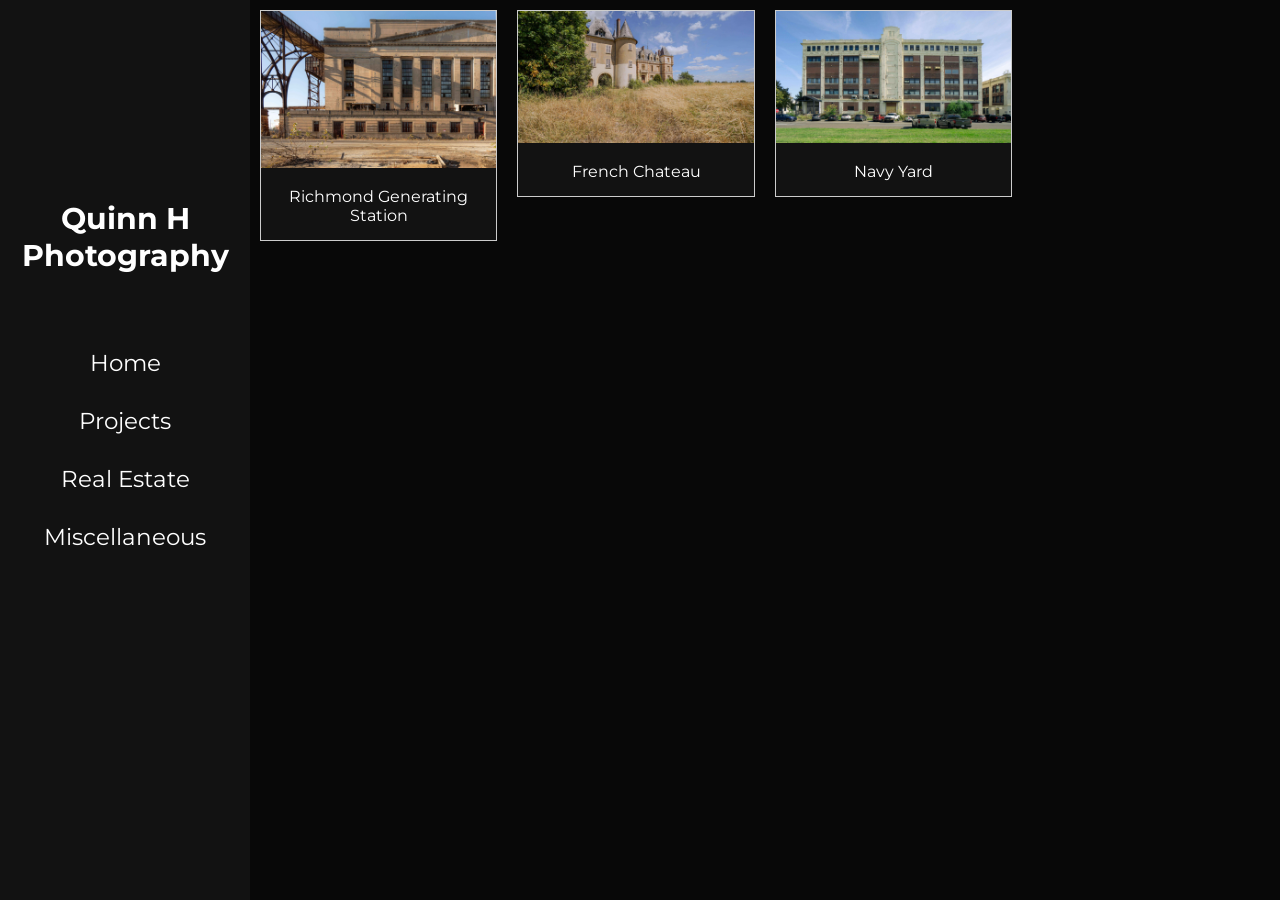
==== projects/index.html @ 6f398745 "1.1" ====
<!DOCTYPE html>
<html lang="en">
  <head>
    <meta charset="UTF-8" />
    <meta name="viewport" content="width=device-width, initial-scale=1.0" />
    <title>Quinn H Photography</title>
    <meta name="description" content="Photography portfolio and studio website." />
    <link rel="stylesheet" href="style.css">
  </head>
  <body>
    <div class="sidebar" id="sidebar">
      <div class="name">Quinn H Photography</div>
        <div class="sidebar-padding">
            <a href="/index.html" class="sidebar-link">Home</a>
            <a href="/projects/index.html" class="sidebar-link">Projects</a>
            <a href="/realestate.html" class="sidebar-link">Real Estate</a>
            <a href="/misc.html">Miscellaneous</a>
        </div>
    </div>
    <div class="projects">
      <div class="responsive">
        <div class="gallery">
          <a href="richmond/index.html">
            <img src="previews/richmond.jpg" alt="Cinque Terre" width="600" height="400">
          </a>
          <div class="desc">Richmond Generating Station</div>
        </div>
      </div>


      <div class="responsive">
        <div class="gallery">
          <a target="_blank" href="previews/chateau.JPG">
            <img src="previews/chateau.JPG" alt="French Chateau" width="600" height="400">
          </a>
          <div class="desc">French Chateau</div>
        </div>
      </div>

      <div class="responsive">
        <div class="gallery">
          <a href="previews/navy.html">
            <img src="previews/navy.jpg" alt="Navy" width="600" height="400">
          </a>
          <div class="desc">Navy Yard</div>
        </div>
      </div>


      <div class="clearfix"></div>
    </div>
  </body>
</html>
---- projects/style.css ----
@import url('https://fonts.googleapis.com/css2?family=Montserrat:wght@300&display=swap');
* {
    font-family: "Montserrat", sans-serif;
}
body {
    font-family: "Montserrat", sans-serif;
    margin: 0;
    padding: 0;
    font-family: Arial, sans-serif;
    width: 100%;
    height: 100%;
    background: rgb(8, 8, 8);
}
a {
    font-family: "Montserrat", sans-serif;
}
.sidebar {
    font-size: 23px;
    width: 250px;
    height: 100%;
    position: fixed;
    left: 0;
    top: 0;
    background: #121212;
    text-align: center;
    color: white;
}
.sidebar-padding {
    width: 250px;
    position: fixed;
    top: 50%;
    transform: translateY(-50%);
}
.sidebar a {
    display: block;
    padding: 15px;
    color: #fff;
    text-decoration: none;
}
.image-preview {
    position: fixed;
    top: 0;
    right: 0;
    height: 100%;
    width: calc(100% - 250px);
}
.projects {
    position: fixed;
    top: 0;
    left: 250px;
    width: calc(100% - 250px);
    height: 100%;
}

div.gallery {
  color: white;
  background: #121212;
  border: 1px solid #ccc;
}

div.gallery:hover {
  border: 1px solid #777;
}

div.gallery img {
  width: 100%;
  height: auto;
}

div.desc {
  padding: 15px;
  text-align: center;
}

* {
  box-sizing: border-box;
}

.responsive {
  padding: 10px;
  float: left;
  width: 24.99999%;
}

@media only screen and (max-width: 700px) {
  .responsive {
    width: 49.99999%;
    margin: 6px 0;
  }
}

@media only screen and (max-width: 500px) {
  .responsive {
    width: 100%;
  }
}

.clearfix:after {
  content: "";
  display: table;
  clear: both;
}
.name {
    font-size: 30px;
    font-weight: bold;
    transform: translateY(200px);
}
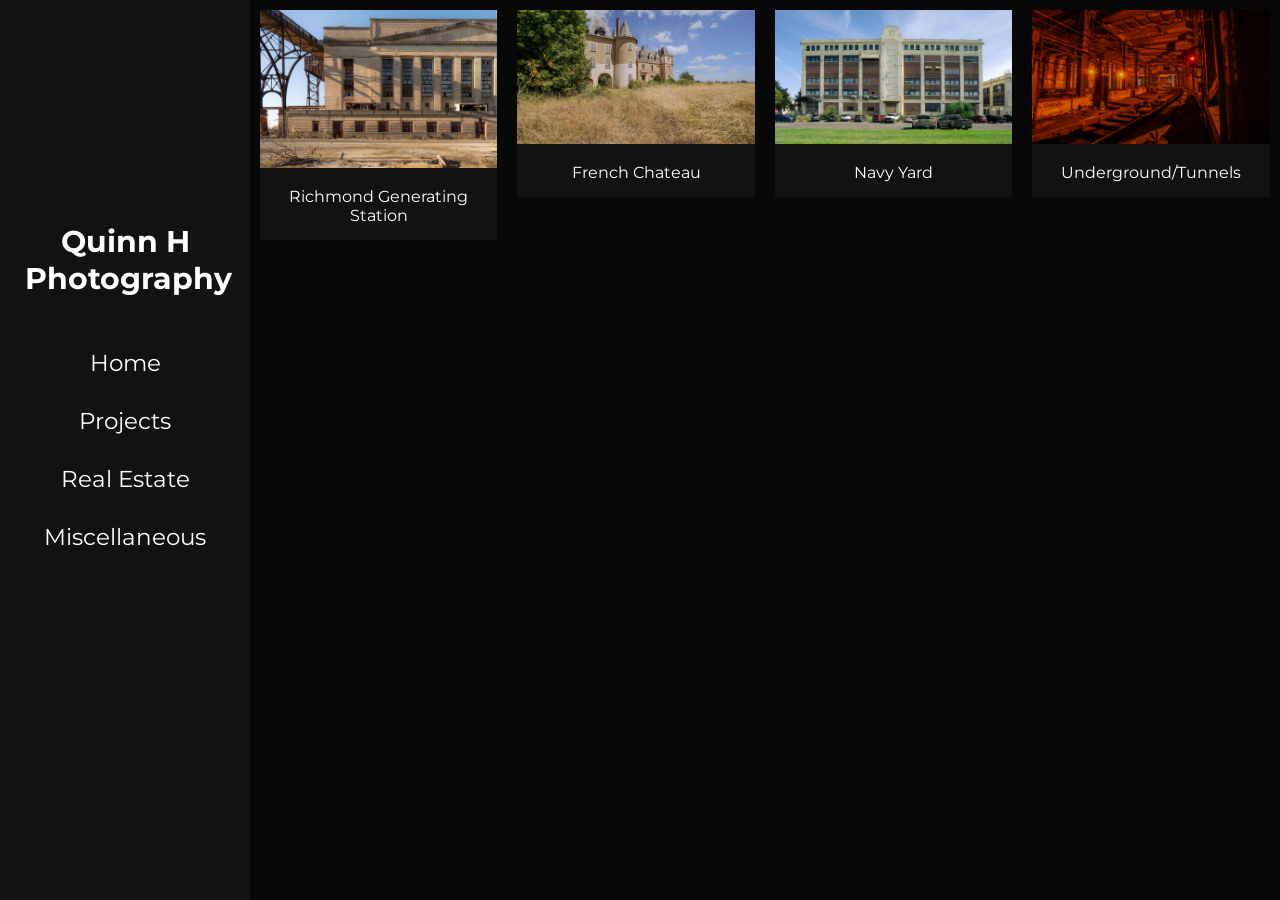
==== commit 38acb42e: "1.3" ====
--- a/projects/index.html
+++ b/projects/index.html
@@ -6,6 +6,7 @@
     <title>Quinn H Photography</title>
     <meta name="description" content="Photography portfolio and studio website." />
     <link rel="stylesheet" href="style.css">
+    <link rel="stylesheet" href="/universal.css">
   </head>
   <body>
     <div class="sidebar" id="sidebar">
@@ -13,10 +14,11 @@
         <div class="sidebar-padding">
             <a href="/index.html" class="sidebar-link">Home</a>
             <a href="/projects/index.html" class="sidebar-link">Projects</a>
-            <a href="/realestate.html" class="sidebar-link">Real Estate</a>
-            <a href="/misc.html">Miscellaneous</a>
+            <a href="/realestate/index.html" class="sidebar-link">Real Estate</a>
+            <a href="/misc/index.html" class="sidebar-link">Miscellaneous</a>
         </div>
     </div>
+    
     <div class="projects">
       <div class="responsive">
         <div class="gallery">
@@ -27,10 +29,9 @@
         </div>
       </div>
 
-
       <div class="responsive">
         <div class="gallery">
-          <a target="_blank" href="previews/chateau.JPG">
+          <a href="chateau/index.html">
             <img src="previews/chateau.JPG" alt="French Chateau" width="600" height="400">
           </a>
           <div class="desc">French Chateau</div>
@@ -39,10 +40,19 @@
 
       <div class="responsive">
         <div class="gallery">
-          <a href="previews/navy.html">
+          <a href="navy/index.html">
             <img src="previews/navy.jpg" alt="Navy" width="600" height="400">
           </a>
           <div class="desc">Navy Yard</div>
+        </div>
+      </div>
+
+      <div class="responsive">
+        <div class="gallery">
+          <a href="underground/index.html">
+            <img src="previews/underground.JPG" alt="Underground/Tunnels" width="600" height="400">
+          </a>
+          <div class="desc">Underground/Tunnels</div>
         </div>
       </div>
 
--- a/projects/style.css
+++ b/projects/style.css
@@ -53,16 +53,17 @@
 }
 
 div.gallery {
+  user-select: none;
   color: white;
   background: #121212;
-  border: 1px solid #ccc;
 }
 
 div.gallery:hover {
-  border: 1px solid #777;
+  background: #232323;
 }
 
 div.gallery img {
+  cursor: pointer;
   width: 100%;
   height: auto;
 }
@@ -100,8 +101,6 @@
   display: table;
   clear: both;
 }
-.name {
-    font-size: 30px;
-    font-weight: bold;
-    transform: translateY(200px);
+.sidebar a:hover {
+    background: #222;
 }
--- a/universal.css
+++ b/universal.css
@@ -0,0 +1,63 @@
+.name {
+    font-size: 30px;
+    font-weight: bold;
+    color: white;
+    position: fixed;
+    top: calc(50% - 190px);
+    transform: translateY(-50%);
+    width: 200px;
+    left: 25px;
+    transition: all 0.03s ease-in-out;
+}
+
+@media (max-height: 500px) {
+    .name {
+        font-size: 22px;
+        top: 25px;
+        transform: none;
+    }
+}
+
+
+
+.right-button {
+    font-family:cursive;
+    position: fixed;
+    top: 50%;
+    transform: translateY(-50%);
+    right: 20px;
+    background: #121212;
+    border-radius: 100%;
+    width: 70px;
+    height: 70px;
+    z-index: 10;
+    color: white;
+    opacity: 0.8;
+    cursor: pointer;
+    font-size: 50px;
+    font-weight: bold;
+}
+.right-button span {
+    margin-left: 20px;
+    transform: translateY(10px);
+}
+.left-button {
+    position: fixed;
+    top: 50%;
+    transform: translateY(-50%);
+    left: 270px;
+    background: #121212;
+    border-radius: 100%;
+    width: 70px;
+    height: 70px;
+    z-index: 10;
+    color: white;
+    opacity: 0.8;
+    cursor: pointer;
+    font-size: 50px;
+    font-weight: bold;
+}
+.left-button span {
+    margin-left: 20px;
+    transform: translateY(10px);
+}
